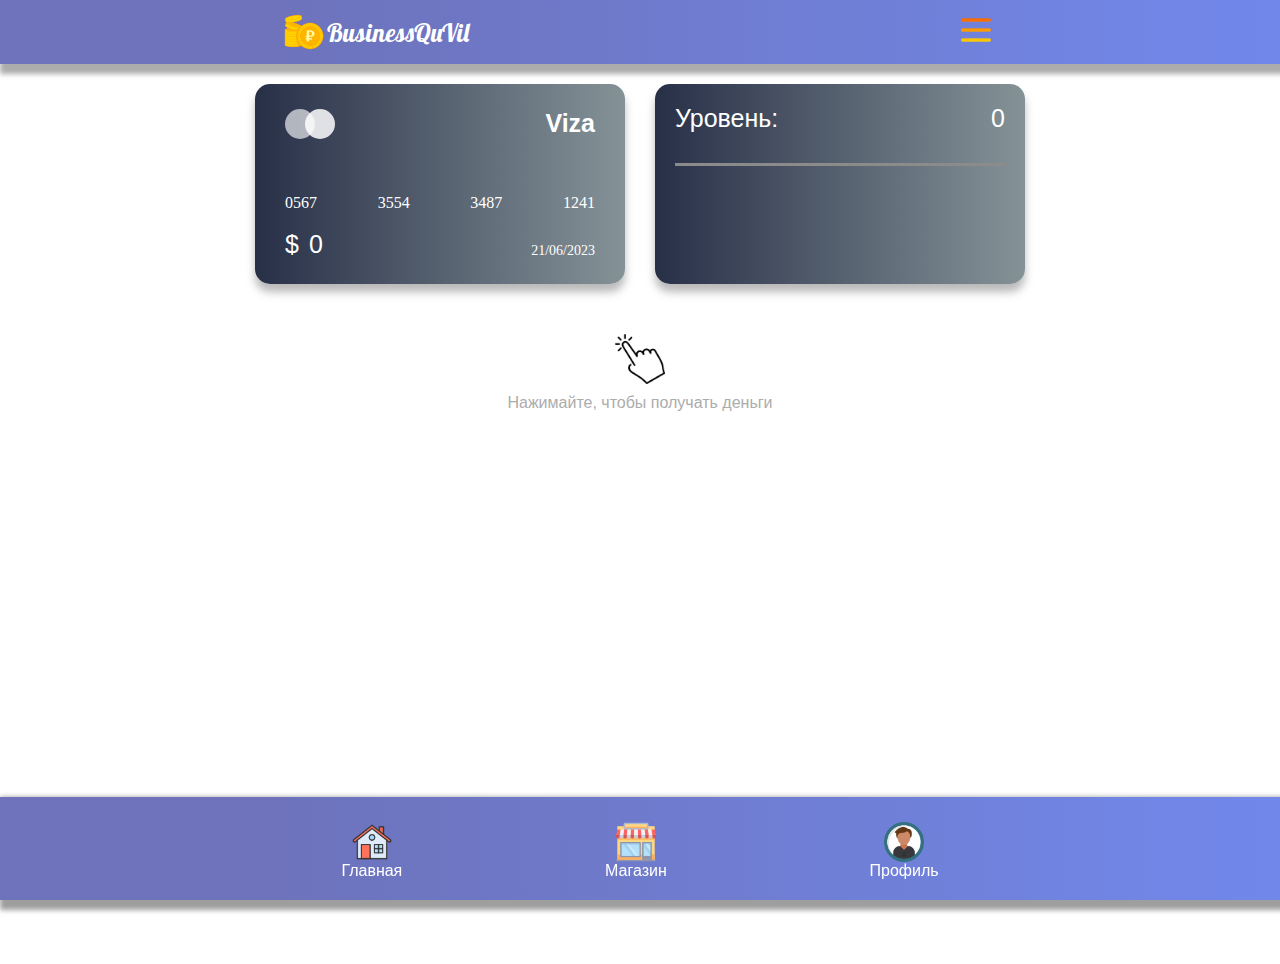
==== index.html @ 76e0e7a7 "update 0.6" ====
<!DOCTYPE html>
<html lang="en">
<head>
    <meta charset="UTF-8">
    <meta name="viewport" content="width=device-width, initial-scale=1.0">
    <title>Clicker</title>
    <link href="https://fonts.googleapis.com/css2?family=Lobster&display=swap" rel="stylesheet">
    <link rel="stylesheet" href="css/style.min.css">

</head>
<body>
<header class="header">
    <div class="container">
        <div class="header__wrapper">
            <div class="logo">
                <img src="img/header/logo.png" alt="">
                <div class="logo__title">
                    BusinessQuVil
                </div>
            </div>

            <div class="hamburger">
                <img src="img/hamburger.png" alt="hamburger">
            </div>
        </div>
    </div>
</header>

    <section class="promo">
        <div class="container">

            <div class="promo_wrapper">
                   <div class="card">
              
                    <div class="circle"></div>
                    <div class="circle_blur"></div>

                    <div class="title">Viza</div>

                    <div class="number">
                        <span>0567</span>
                        <span>3554</span>
                        <span>3487</span>
                        <span>1241</span>
                    </div>

                    <div class="money">$<span id="#click-score">0</span></div>

                    <div class="date">21/06/2023</div>
                </div>
                <div class="level">
                    <div class="level__title">
                        Уровень: <span id="#level">0</span>
                    </div>
                    <progress id="#progress_bar" max="100" value="0"></progress>
                </div>
            </div>
            
            <div class="promo__wrapper">
                <img src="img/click.png" alt="click" class="promo__wrapper-img">
                <div class="promo__wrapper-descr">Нажимайте, чтобы получать деньги</div>
            </div>
        </div>
    </section>

    <footer class="footer">
        <div class="container">
            <div class="footer__wrapper">
                <div class="footer__wrapper-item">  
                    <a href="#" class="footer__link">
                        <img src="img/footer/house.png" alt="house">
                        Главная
                    </a>
                </div>
                <div class="footer__wrapper-item">
                    <a href="#" class="footer__link">
                        <img src="img/footer/shop.png" alt="shop">Магазин
                    </a>
                </div>
                <div class="footer__wrapper-item">
                    
                    <a href="index-profile.html" class="footer__link">
                        <img src="img/footer/user.png" alt="user">
                        Профиль
                    </a>
                </div> 
            </div>
        </div>
    </footer>
    

<div class="menu">
    <div class="close">
        <img src="img/Close.png" alt="">
    </div>
    <div class="menu__wrapper">
        <a href="#" class="menu__wrapper-link"><img src="img/menu/settings.png" alt="settings">Настройки</a>
        <a href="#" class="menu__wrapper-link"><img src="img/menu/level.png" alt="level">Уровень</a>
    </div>
    <div class="menu__overlay"></div>
</div>
    




    <script src="js/script.js"></script>
</body>
</html>
---- css/style.min.css ----
.header{height:auto;padding:10px 0;background:linear-gradient(89.6deg, rgba(84, 90, 175, 0.85) 21.52%, rgba(88, 115, 231, 0.85) 100%);box-shadow:5px 5px 5px 5px #acacac}.header__wrapper{display:flex;justify-content:space-around;align-items:center}.promo{height:100vh;position:relative}.promo__wrapper{width:100%;display:flex;justify-content:center;flex-direction:column;align-items:center;margin-top:50px}.promo__wrapper-img{width:50px}.promo__wrapper-descr{color:#acacac;margin-top:10px}.promo_wrapper{display:flex;justify-content:space-around;padding:0 200px}.promo_wrapper .level{width:330px;height:160px;padding:20px;background:url("../img/Titanium.jpg") center center/cover no-repeat;border-radius:15px;margin-top:20px;box-shadow:0 8px 8px rgba(128,128,128,.548)}.promo_wrapper .level progress{width:330px;height:3px;border-radius:10px;margin-top:20px;display:block;margin:0 auto;margin-top:30px}.promo_wrapper .level progress::-webkit-progress-value{background:linear-gradient(89.6deg, rgba(140, 142, 177, 0.85) 21.52%, rgba(255, 255, 255, 0.644) 100%)}.promo_wrapper .level progress::-webkit-progress-bar{background:#8b8b8b}.promo_wrapper .level__title{width:100%;display:flex;justify-content:space-between;color:#fff;font-size:25px}.menu{position:fixed;left:-100%;top:0;width:300px;height:100vh;background:linear-gradient(89.6deg, rgb(84, 90, 175) 21.52%, rgb(88, 114, 231) 100%);transition:.3s all;z-index:10}.menu.active{left:0}.menu .close{width:20px;position:absolute;top:15px;right:15px;cursor:pointer}.menu .close img{width:100%}.menu__wrapper{display:flex;flex-direction:column;padding:90px 0;justify-content:center;align-items:center}.menu__wrapper-link{display:flex;align-items:center;margin-top:20px;width:300px;justify-content:center;color:#000}.menu__wrapper-link:hover{background-color:red;text-align:center}.menu__wrapper-link img{width:25px;margin-right:15px}.menu__overlay{position:fixed;top:0;left:0;width:100%;height:100%;background:#fff;visibility:hidden;opacity:.3}.menu__overlay.active{z-index:-5;visibility:visible}.profile{padding-top:50px}.profile__title{font-size:25px;text-align:center;display:flex;flex-direction:column;align-items:center}.profile__title img{width:35px}.profile__claim{max-width:500px;display:block;margin:0 auto;padding:10px 10px;margin-top:30px;border-radius:5px;background:url("../img/profile_img/Predawn.jpg") center center/cover no-repeat;box-shadow:0 5px 5px #cacaca}.profile__claim li{display:flex;width:100%;justify-content:space-between;font-size:20px;margin-top:5px;color:#fff;font-weight:700}.footer{position:fixed;bottom:0;left:0;width:100%;background:linear-gradient(89.6deg, rgba(84, 90, 175, 0.85) 21.52%, rgba(88, 115, 231, 0.85) 100%);height:auto;box-shadow:5px 5px 5px 5px #9e9e9e;padding:20px 0px 20px 0px}.footer__wrapper{display:flex;justify-content:space-around;padding:0 200px}.footer__wrapper-item{cursor:pointer}.footer__wrapper-item:hover{transform:scale(150%);transition:.6s all}.footer__wrapper-item a{text-align:center;color:#fff;font-size:16px;margin-top:5px;display:flex;flex-direction:column;align-items:center}.footer__wrapper-item img{width:40px}::-webkit-scrollbar{width:0}*{padding:0;margin:0;font-family:"Roboto",sans-serif}a{text-decoration:none}a:hover{text-decoration:underline}.logo{display:flex;align-items:center;width:185px;justify-content:space-between}.logo .logo__title{font-size:25px;color:#fff;font-family:"Lobster",cursive}.logo img{width:40px}.container{max-width:1200px;display:block;margin:0 auto}.hamburger{width:40px;cursor:pointer}.hamburger img{width:100%}.card{position:relative;margin-top:20px;display:flex;width:370px;height:200px;border-radius:15px;background:url("../img/Titanium.jpg") center center/cover no-repeat;justify-content:space-around;box-shadow:0 8px 8px rgba(128,128,128,.548)}.card .circle{width:30px;height:30px;border-radius:100%;background:rgba(255,255,255,.8431372549);position:absolute;top:25px;left:50px}.card .circle_blur{width:30px;height:30px;border-radius:100%;background:rgba(255,255,255,.631372549);position:absolute;top:25px;left:30px}.card .number{width:310px;display:flex;justify-content:space-between;position:absolute;top:110px}.card .number span{font-size:16px;font-family:"Credit Card";color:#fff}.card .money{position:absolute;bottom:25px;left:30px;color:#fff;font-size:25px}.card .money span{margin-left:10px}.card .date{color:#fff;font-size:14px;position:absolute;right:30px;bottom:25px;font-family:"Credit Card"}.card .title{font-size:25px;font-weight:700;position:absolute;right:30px;top:25px;color:#fff}/*# sourceMappingURL=style.min.css.map */
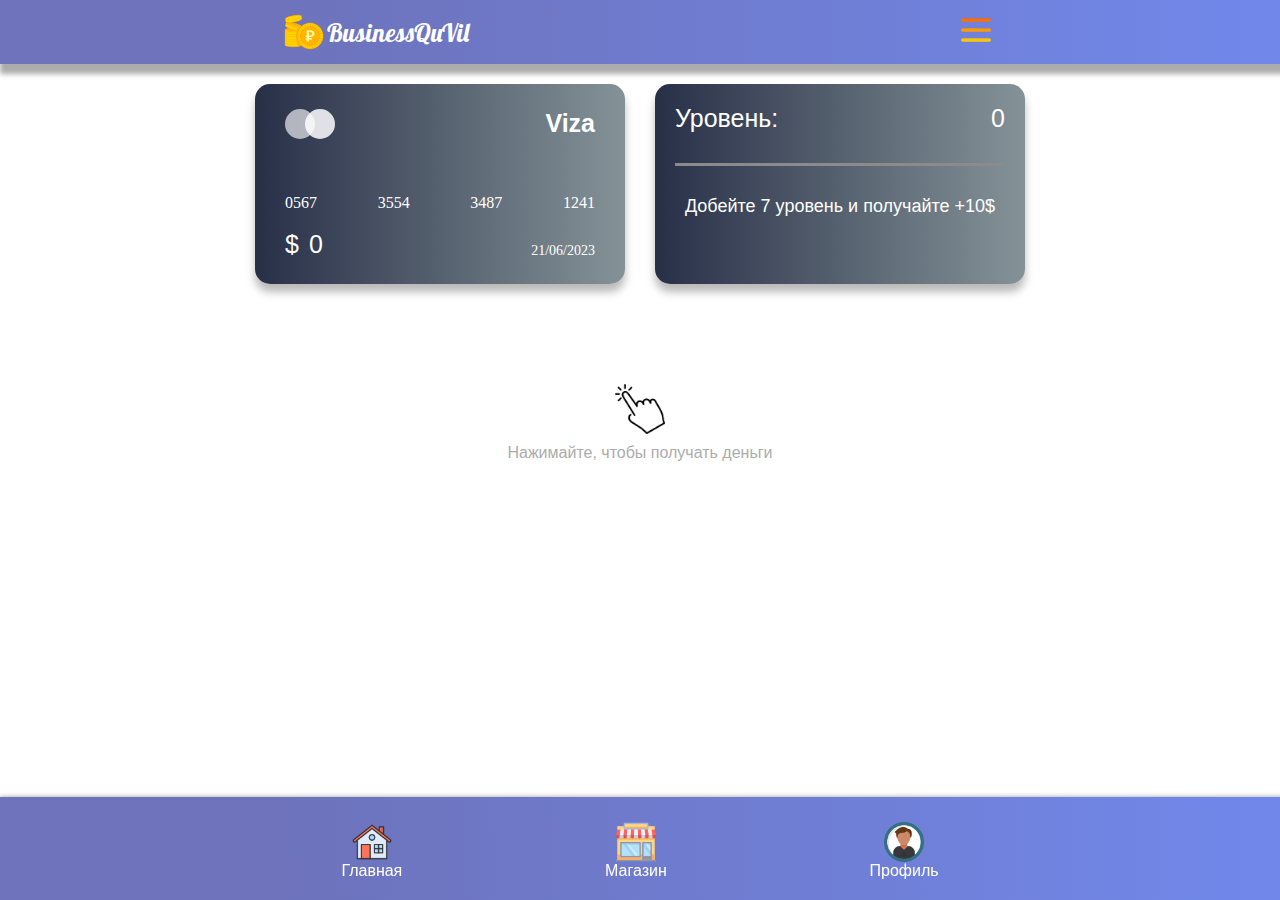
==== commit 379bae64: "update 0.7" ====
--- a/index.html
+++ b/index.html
@@ -1,30 +1,30 @@
 <!DOCTYPE html>
 <html lang="en">
-<head>
-    <meta charset="UTF-8">
-    <meta name="viewport" content="width=device-width, initial-scale=1.0">
-    <title>Clicker</title>
-    <link href="https://fonts.googleapis.com/css2?family=Lobster&display=swap" rel="stylesheet">
-    <link rel="stylesheet" href="css/style.min.css">
+    <head>
+        <meta charset="UTF-8">
+        <meta name="viewport" content="width=device-width, initial-scale=1.0">
+        <title>Clicker</title>
+        <link href="https://fonts.googleapis.com/css2?family=Lobster&display=swap" rel="stylesheet">
+        <link rel="stylesheet" href="css/style.min.css">
+    </head>
+<body>
 
-</head>
-<body>
-<header class="header">
-    <div class="container">
-        <div class="header__wrapper">
-            <div class="logo">
-                <img src="img/header/logo.png" alt="">
-                <div class="logo__title">
-                    BusinessQuVil
+    <header class="header">
+        <div class="container">
+            <div class="header__wrapper">
+                <div class="logo">
+                    <img src="img/header/logo.png" alt="">
+                    <div class="logo__title">
+                        BusinessQuVil
+                    </div>
+                </div>
+
+                <div class="hamburger">
+                    <img src="img/hamburger.png" alt="hamburger">
                 </div>
             </div>
-
-            <div class="hamburger">
-                <img src="img/hamburger.png" alt="hamburger">
-            </div>
         </div>
-    </div>
-</header>
+    </header>
 
     <section class="promo">
         <div class="container">
@@ -53,6 +53,10 @@
                         Уровень: <span id="#level">0</span>
                     </div>
                     <progress id="#progress_bar" max="100" value="0"></progress>
+
+                    <div class="level_farm">
+                        <span>Добейте 7 уровень и получайте +10$</span>
+                    </div>
                 </div>
             </div>
             
@@ -73,7 +77,7 @@
                     </a>
                 </div>
                 <div class="footer__wrapper-item">
-                    <a href="#" class="footer__link">
+                    <a href="index-catalog.html" class="footer__link">
                         <img src="img/footer/shop.png" alt="shop">Магазин
                     </a>
                 </div>
@@ -87,23 +91,22 @@
             </div>
         </div>
     </footer>
-    
 
-<div class="menu">
-    <div class="close">
-        <img src="img/Close.png" alt="">
+    <div class="menu">
+        <div class="close">
+            <img src="img/Close.png" alt="">
+        </div>
+        <div class="menu__wrapper">
+            <a href="#" class="menu__wrapper-link"><img src="img/menu/settings.png" alt="settings">Настройки</a>
+            <a href="#" class="menu__wrapper-link"><img src="img/menu/level.png" alt="level">Уровень</a>
+        </div>
+        <div class="menu__overlay"></div>
     </div>
-    <div class="menu__wrapper">
-        <a href="#" class="menu__wrapper-link"><img src="img/menu/settings.png" alt="settings">Настройки</a>
-        <a href="#" class="menu__wrapper-link"><img src="img/menu/level.png" alt="level">Уровень</a>
-    </div>
-    <div class="menu__overlay"></div>
-</div>
     
 
 
 
 
-    <script src="js/script.js"></script>
-</body>
+        <script src="js/script.js"></script>
+    </body>
 </html>--- a/css/style.min.css
+++ b/css/style.min.css
@@ -1 +1 @@
-.header{height:auto;padding:10px 0;background:linear-gradient(89.6deg, rgba(84, 90, 175, 0.85) 21.52%, rgba(88, 115, 231, 0.85) 100%);box-shadow:5px 5px 5px 5px #acacac}.header__wrapper{display:flex;justify-content:space-around;align-items:center}.promo{height:100vh;position:relative}.promo__wrapper{width:100%;display:flex;justify-content:center;flex-direction:column;align-items:center;margin-top:50px}.promo__wrapper-img{width:50px}.promo__wrapper-descr{color:#acacac;margin-top:10px}.promo_wrapper{display:flex;justify-content:space-around;padding:0 200px}.promo_wrapper .level{width:330px;height:160px;padding:20px;background:url("../img/Titanium.jpg") center center/cover no-repeat;border-radius:15px;margin-top:20px;box-shadow:0 8px 8px rgba(128,128,128,.548)}.promo_wrapper .level progress{width:330px;height:3px;border-radius:10px;margin-top:20px;display:block;margin:0 auto;margin-top:30px}.promo_wrapper .level progress::-webkit-progress-value{background:linear-gradient(89.6deg, rgba(140, 142, 177, 0.85) 21.52%, rgba(255, 255, 255, 0.644) 100%)}.promo_wrapper .level progress::-webkit-progress-bar{background:#8b8b8b}.promo_wrapper .level__title{width:100%;display:flex;justify-content:space-between;color:#fff;font-size:25px}.menu{position:fixed;left:-100%;top:0;width:300px;height:100vh;background:linear-gradient(89.6deg, rgb(84, 90, 175) 21.52%, rgb(88, 114, 231) 100%);transition:.3s all;z-index:10}.menu.active{left:0}.menu .close{width:20px;position:absolute;top:15px;right:15px;cursor:pointer}.menu .close img{width:100%}.menu__wrapper{display:flex;flex-direction:column;padding:90px 0;justify-content:center;align-items:center}.menu__wrapper-link{display:flex;align-items:center;margin-top:20px;width:300px;justify-content:center;color:#000}.menu__wrapper-link:hover{background-color:red;text-align:center}.menu__wrapper-link img{width:25px;margin-right:15px}.menu__overlay{position:fixed;top:0;left:0;width:100%;height:100%;background:#fff;visibility:hidden;opacity:.3}.menu__overlay.active{z-index:-5;visibility:visible}.profile{padding-top:50px}.profile__title{font-size:25px;text-align:center;display:flex;flex-direction:column;align-items:center}.profile__title img{width:35px}.profile__claim{max-width:500px;display:block;margin:0 auto;padding:10px 10px;margin-top:30px;border-radius:5px;background:url("../img/profile_img/Predawn.jpg") center center/cover no-repeat;box-shadow:0 5px 5px #cacaca}.profile__claim li{display:flex;width:100%;justify-content:space-between;font-size:20px;margin-top:5px;color:#fff;font-weight:700}.footer{position:fixed;bottom:0;left:0;width:100%;background:linear-gradient(89.6deg, rgba(84, 90, 175, 0.85) 21.52%, rgba(88, 115, 231, 0.85) 100%);height:auto;box-shadow:5px 5px 5px 5px #9e9e9e;padding:20px 0px 20px 0px}.footer__wrapper{display:flex;justify-content:space-around;padding:0 200px}.footer__wrapper-item{cursor:pointer}.footer__wrapper-item:hover{transform:scale(150%);transition:.6s all}.footer__wrapper-item a{text-align:center;color:#fff;font-size:16px;margin-top:5px;display:flex;flex-direction:column;align-items:center}.footer__wrapper-item img{width:40px}::-webkit-scrollbar{width:0}*{padding:0;margin:0;font-family:"Roboto",sans-serif}a{text-decoration:none}a:hover{text-decoration:underline}.logo{display:flex;align-items:center;width:185px;justify-content:space-between}.logo .logo__title{font-size:25px;color:#fff;font-family:"Lobster",cursive}.logo img{width:40px}.container{max-width:1200px;display:block;margin:0 auto}.hamburger{width:40px;cursor:pointer}.hamburger img{width:100%}.card{position:relative;margin-top:20px;display:flex;width:370px;height:200px;border-radius:15px;background:url("../img/Titanium.jpg") center center/cover no-repeat;justify-content:space-around;box-shadow:0 8px 8px rgba(128,128,128,.548)}.card .circle{width:30px;height:30px;border-radius:100%;background:rgba(255,255,255,.8431372549);position:absolute;top:25px;left:50px}.card .circle_blur{width:30px;height:30px;border-radius:100%;background:rgba(255,255,255,.631372549);position:absolute;top:25px;left:30px}.card .number{width:310px;display:flex;justify-content:space-between;position:absolute;top:110px}.card .number span{font-size:16px;font-family:"Credit Card";color:#fff}.card .money{position:absolute;bottom:25px;left:30px;color:#fff;font-size:25px}.card .money span{margin-left:10px}.card .date{color:#fff;font-size:14px;position:absolute;right:30px;bottom:25px;font-family:"Credit Card"}.card .title{font-size:25px;font-weight:700;position:absolute;right:30px;top:25px;color:#fff}/*# sourceMappingURL=style.min.css.map */+.header{height:auto;padding:10px 0;background:linear-gradient(89.6deg, rgba(84, 90, 175, 0.85) 21.52%, rgba(88, 115, 231, 0.85) 100%);box-shadow:5px 5px 5px 5px #acacac}.header__wrapper{display:flex;justify-content:space-around;align-items:center}.header__input{width:500px}.header__input input{width:100%}.promo{height:90vh;position:relative}.promo__wrapper{width:100%;display:flex;justify-content:center;flex-direction:column;align-items:center;margin-top:100px}.promo__wrapper-img{width:50px}.promo__wrapper-descr{color:#acacac;margin-top:10px}.promo_wrapper{display:flex;justify-content:space-around;padding:0 200px}.promo_wrapper .level{width:330px;height:160px;padding:20px;background:url("../img/Titanium.jpg") center center/cover no-repeat;border-radius:15px;margin-top:20px;box-shadow:0 8px 8px rgba(128,128,128,.548)}.promo_wrapper .level progress{width:330px;height:3px;border-radius:10px;margin-top:20px;display:block;margin:0 auto;margin-top:30px}.promo_wrapper .level progress::-webkit-progress-value{background:linear-gradient(89.6deg, rgba(140, 142, 177, 0.85) 21.52%, rgba(255, 255, 255, 0.644) 100%)}.promo_wrapper .level progress::-webkit-progress-bar{background:#8b8b8b}.promo_wrapper .level__title{width:100%;display:flex;justify-content:space-between;color:#fff;font-size:25px}.promo_wrapper .level .level_farm{display:flex;justify-content:center;margin-top:30px}.promo_wrapper .level .level_farm span{font-size:18px;color:#fff}.menu{position:fixed;left:-100%;top:0;width:300px;height:100vh;background:linear-gradient(89.6deg, rgb(84, 90, 175) 21.52%, rgb(88, 114, 231) 100%);transition:.3s all;z-index:10}.menu.active{left:0}.menu .close{width:20px;position:absolute;top:15px;right:15px;cursor:pointer}.menu .close img{width:100%}.menu__wrapper{display:flex;flex-direction:column;padding:90px 0;justify-content:center;align-items:center}.menu__wrapper-link{display:flex;align-items:center;margin-top:20px;width:300px;justify-content:center;color:#000}.menu__wrapper-link:hover{background-color:red;text-align:center}.menu__wrapper-link img{width:25px;margin-right:15px}.menu__overlay{position:fixed;top:0;left:0;width:100%;height:100%;background:#fff;visibility:hidden;opacity:.3}.menu__overlay.active{z-index:-5;visibility:visible}.catalog .tabcontainer .tabheader__items{display:flex;justify-content:space-around;flex-wrap:wrap;margin-top:50px}.catalog .tabcontainer .tabheader__item{width:150px;height:100px;background:url("../img/catalog/Reef.jpg") center center/cover no-repeat;border-radius:10px;display:flex;align-items:center;flex-direction:column;padding:10px}.catalog .tabcontainer .tabheader__item img{width:50px;margin-top:10px}.catalog .tabcontainer .tabheader__item .title{font-size:14px;color:#fff;font-weight:700;margin-top:5px;text-align:center}.profile{padding-top:50px}.profile__title{font-size:25px;text-align:center;display:flex;flex-direction:column;align-items:center}.profile__title img{width:35px}.profile__claim{max-width:500px;display:block;margin:0 auto;padding:10px 10px;margin-top:30px;border-radius:5px;background:url("../img/profile_img/Predawn.jpg") center center/cover no-repeat;box-shadow:0 5px 5px #cacaca}.profile__claim li{display:flex;width:100%;justify-content:space-between;font-size:20px;margin-top:5px;color:#fff;font-weight:700}.footer{position:fixed;bottom:0;left:0;width:100%;background:linear-gradient(89.6deg, rgba(84, 90, 175, 0.85) 21.52%, rgba(88, 115, 231, 0.85) 100%);height:auto;box-shadow:5px 5px 5px 5px #9e9e9e;padding:20px 0px 20px 0px}.footer__wrapper{display:flex;justify-content:space-around;padding:0 200px}.footer__wrapper-item{cursor:pointer}.footer__wrapper-item:hover{transform:scale(150%);transition:.6s all}.footer__wrapper-item a{text-align:center;color:#fff;font-size:16px;margin-top:5px;display:flex;flex-direction:column;align-items:center}.footer__wrapper-item img{width:40px}.hide{display:none}.show{display:block}::-webkit-scrollbar{width:0}*{padding:0;margin:0;font-family:"Roboto",sans-serif}a{text-decoration:none}a:hover{text-decoration:underline}.logo{display:flex;align-items:center;width:185px;justify-content:space-between}.logo .logo__title{font-size:25px;color:#fff;font-family:"Lobster",cursive}.logo img{width:40px}.container{max-width:1200px;display:block;margin:0 auto}.hamburger{width:40px;cursor:pointer}.hamburger img{width:100%}.card{position:relative;margin-top:20px;display:flex;width:370px;height:200px;border-radius:15px;background:url("../img/Titanium.jpg") center center/cover no-repeat;justify-content:space-around;box-shadow:0 8px 8px rgba(128,128,128,.548)}.card .circle{width:30px;height:30px;border-radius:100%;background:rgba(255,255,255,.8431372549);position:absolute;top:25px;left:50px}.card .circle_blur{width:30px;height:30px;border-radius:100%;background:rgba(255,255,255,.631372549);position:absolute;top:25px;left:30px}.card .number{width:310px;display:flex;justify-content:space-between;position:absolute;top:110px}.card .number span{font-size:16px;font-family:"Credit Card";color:#fff}.card .money{position:absolute;bottom:25px;left:30px;color:#fff;font-size:25px}.card .money span{margin-left:10px}.card .date{color:#fff;font-size:14px;position:absolute;right:30px;bottom:25px;font-family:"Credit Card"}.card .title{font-size:25px;font-weight:700;position:absolute;right:30px;top:25px;color:#fff}/*# sourceMappingURL=style.min.css.map */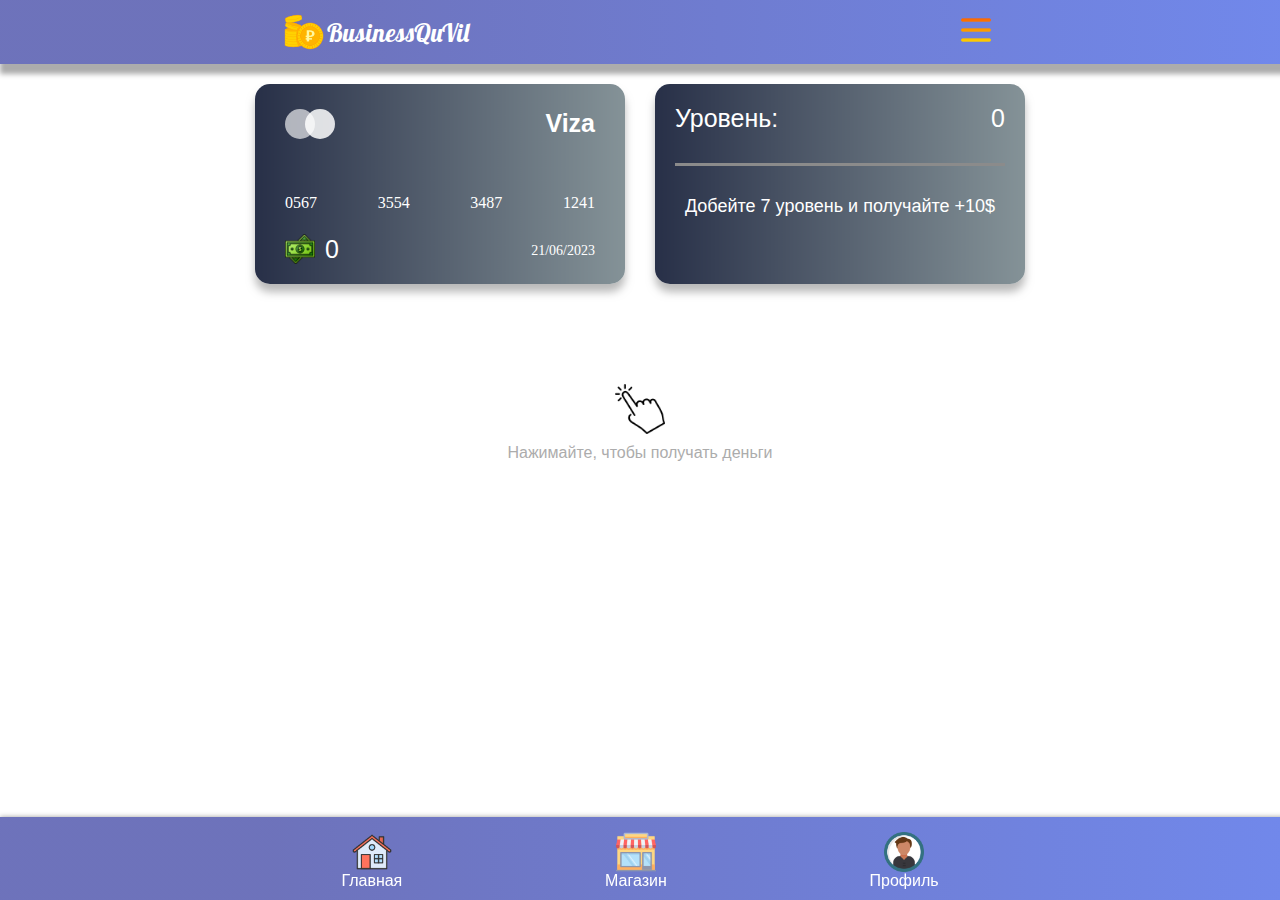
==== commit 07548b5b: "update 0.8" ====
--- a/index.html
+++ b/index.html
@@ -44,7 +44,7 @@
                         <span>1241</span>
                     </div>
 
-                    <div class="money">$<span id="#click-score">0</span></div>
+                    <div class="money"><img src="img/dollar.png" alt=""><span id="#click-score">0</span></div>
 
                     <div class="date">21/06/2023</div>
                 </div>
@@ -97,7 +97,7 @@
             <img src="img/Close.png" alt="">
         </div>
         <div class="menu__wrapper">
-            <a href="#" class="menu__wrapper-link"><img src="img/menu/settings.png" alt="settings">Настройки</a>
+            <a href="index-settings.html" class="menu__wrapper-link"><img src="img/menu/settings.png" alt="settings">Настройки</a>
             <a href="#" class="menu__wrapper-link"><img src="img/menu/level.png" alt="level">Уровень</a>
         </div>
         <div class="menu__overlay"></div>
--- a/css/style.min.css
+++ b/css/style.min.css
@@ -1 +1 @@
-.header{height:auto;padding:10px 0;background:linear-gradient(89.6deg, rgba(84, 90, 175, 0.85) 21.52%, rgba(88, 115, 231, 0.85) 100%);box-shadow:5px 5px 5px 5px #acacac}.header__wrapper{display:flex;justify-content:space-around;align-items:center}.header__input{width:500px}.header__input input{width:100%}.promo{height:90vh;position:relative}.promo__wrapper{width:100%;display:flex;justify-content:center;flex-direction:column;align-items:center;margin-top:100px}.promo__wrapper-img{width:50px}.promo__wrapper-descr{color:#acacac;margin-top:10px}.promo_wrapper{display:flex;justify-content:space-around;padding:0 200px}.promo_wrapper .level{width:330px;height:160px;padding:20px;background:url("../img/Titanium.jpg") center center/cover no-repeat;border-radius:15px;margin-top:20px;box-shadow:0 8px 8px rgba(128,128,128,.548)}.promo_wrapper .level progress{width:330px;height:3px;border-radius:10px;margin-top:20px;display:block;margin:0 auto;margin-top:30px}.promo_wrapper .level progress::-webkit-progress-value{background:linear-gradient(89.6deg, rgba(140, 142, 177, 0.85) 21.52%, rgba(255, 255, 255, 0.644) 100%)}.promo_wrapper .level progress::-webkit-progress-bar{background:#8b8b8b}.promo_wrapper .level__title{width:100%;display:flex;justify-content:space-between;color:#fff;font-size:25px}.promo_wrapper .level .level_farm{display:flex;justify-content:center;margin-top:30px}.promo_wrapper .level .level_farm span{font-size:18px;color:#fff}.menu{position:fixed;left:-100%;top:0;width:300px;height:100vh;background:linear-gradient(89.6deg, rgb(84, 90, 175) 21.52%, rgb(88, 114, 231) 100%);transition:.3s all;z-index:10}.menu.active{left:0}.menu .close{width:20px;position:absolute;top:15px;right:15px;cursor:pointer}.menu .close img{width:100%}.menu__wrapper{display:flex;flex-direction:column;padding:90px 0;justify-content:center;align-items:center}.menu__wrapper-link{display:flex;align-items:center;margin-top:20px;width:300px;justify-content:center;color:#000}.menu__wrapper-link:hover{background-color:red;text-align:center}.menu__wrapper-link img{width:25px;margin-right:15px}.menu__overlay{position:fixed;top:0;left:0;width:100%;height:100%;background:#fff;visibility:hidden;opacity:.3}.menu__overlay.active{z-index:-5;visibility:visible}.catalog .tabcontainer .tabheader__items{display:flex;justify-content:space-around;flex-wrap:wrap;margin-top:50px}.catalog .tabcontainer .tabheader__item{width:150px;height:100px;background:url("../img/catalog/Reef.jpg") center center/cover no-repeat;border-radius:10px;display:flex;align-items:center;flex-direction:column;padding:10px}.catalog .tabcontainer .tabheader__item img{width:50px;margin-top:10px}.catalog .tabcontainer .tabheader__item .title{font-size:14px;color:#fff;font-weight:700;margin-top:5px;text-align:center}.profile{padding-top:50px}.profile__title{font-size:25px;text-align:center;display:flex;flex-direction:column;align-items:center}.profile__title img{width:35px}.profile__claim{max-width:500px;display:block;margin:0 auto;padding:10px 10px;margin-top:30px;border-radius:5px;background:url("../img/profile_img/Predawn.jpg") center center/cover no-repeat;box-shadow:0 5px 5px #cacaca}.profile__claim li{display:flex;width:100%;justify-content:space-between;font-size:20px;margin-top:5px;color:#fff;font-weight:700}.footer{position:fixed;bottom:0;left:0;width:100%;background:linear-gradient(89.6deg, rgba(84, 90, 175, 0.85) 21.52%, rgba(88, 115, 231, 0.85) 100%);height:auto;box-shadow:5px 5px 5px 5px #9e9e9e;padding:20px 0px 20px 0px}.footer__wrapper{display:flex;justify-content:space-around;padding:0 200px}.footer__wrapper-item{cursor:pointer}.footer__wrapper-item:hover{transform:scale(150%);transition:.6s all}.footer__wrapper-item a{text-align:center;color:#fff;font-size:16px;margin-top:5px;display:flex;flex-direction:column;align-items:center}.footer__wrapper-item img{width:40px}.hide{display:none}.show{display:block}::-webkit-scrollbar{width:0}*{padding:0;margin:0;font-family:"Roboto",sans-serif}a{text-decoration:none}a:hover{text-decoration:underline}.logo{display:flex;align-items:center;width:185px;justify-content:space-between}.logo .logo__title{font-size:25px;color:#fff;font-family:"Lobster",cursive}.logo img{width:40px}.container{max-width:1200px;display:block;margin:0 auto}.hamburger{width:40px;cursor:pointer}.hamburger img{width:100%}.card{position:relative;margin-top:20px;display:flex;width:370px;height:200px;border-radius:15px;background:url("../img/Titanium.jpg") center center/cover no-repeat;justify-content:space-around;box-shadow:0 8px 8px rgba(128,128,128,.548)}.card .circle{width:30px;height:30px;border-radius:100%;background:rgba(255,255,255,.8431372549);position:absolute;top:25px;left:50px}.card .circle_blur{width:30px;height:30px;border-radius:100%;background:rgba(255,255,255,.631372549);position:absolute;top:25px;left:30px}.card .number{width:310px;display:flex;justify-content:space-between;position:absolute;top:110px}.card .number span{font-size:16px;font-family:"Credit Card";color:#fff}.card .money{position:absolute;bottom:25px;left:30px;color:#fff;font-size:25px}.card .money span{margin-left:10px}.card .date{color:#fff;font-size:14px;position:absolute;right:30px;bottom:25px;font-family:"Credit Card"}.card .title{font-size:25px;font-weight:700;position:absolute;right:30px;top:25px;color:#fff}/*# sourceMappingURL=style.min.css.map */+.header{height:auto;padding:10px 0;background:linear-gradient(89.6deg, rgba(84, 90, 175, 0.85) 21.52%, rgba(88, 115, 231, 0.85) 100%);box-shadow:5px 5px 5px 5px #acacac}.header__wrapper{display:flex;justify-content:space-around;align-items:center}.header__input{width:500px}.header__input input{width:100%}.promo{height:90vh;position:relative}.promo__wrapper{width:100%;display:flex;justify-content:center;flex-direction:column;align-items:center;margin-top:100px}.promo__wrapper-img{width:50px}.promo__wrapper-descr{color:#acacac;margin-top:10px}.promo_wrapper{display:flex;justify-content:space-around;padding:0 200px}.promo_wrapper .level{width:330px;height:160px;padding:20px;background:url("../img/Titanium.jpg") center center/cover no-repeat;border-radius:15px;margin-top:20px;box-shadow:0 8px 8px rgba(128,128,128,.548)}.promo_wrapper .level progress{width:330px;height:3px;border-radius:10px;margin-top:20px;display:block;margin:0 auto;margin-top:30px}.promo_wrapper .level progress::-webkit-progress-value{background:linear-gradient(89.6deg, rgba(140, 142, 177, 0.85) 21.52%, rgba(255, 255, 255, 0.644) 100%)}.promo_wrapper .level progress::-webkit-progress-bar{background:#8b8b8b}.promo_wrapper .level__title{width:100%;display:flex;justify-content:space-between;color:#fff;font-size:25px}.promo_wrapper .level .level_farm{display:flex;justify-content:center;margin-top:30px}.promo_wrapper .level .level_farm span{font-size:18px;color:#fff}.menu{position:fixed;left:-100%;top:0;width:300px;height:100vh;background:linear-gradient(89.6deg, rgb(84, 90, 175) 21.52%, rgb(88, 114, 231) 100%);transition:.3s all;z-index:10}.menu.active{left:0}.menu .close{width:20px;position:absolute;top:15px;right:15px;cursor:pointer}.menu .close img{width:100%}.menu__wrapper{display:flex;flex-direction:column;padding:90px 0;justify-content:center;align-items:center}.menu__wrapper-link{display:flex;align-items:center;margin-top:20px;width:300px;justify-content:center;color:#000}.menu__wrapper-link:hover{background-color:red;text-align:center}.menu__wrapper-link img{width:25px;margin-right:15px}.menu__overlay{position:fixed;top:0;left:0;width:100%;height:100%;background:#fff;visibility:hidden;opacity:.3}.menu__overlay.active{z-index:-5;visibility:visible}.catalog .tabcontainer .tabheader__items{display:flex;justify-content:space-around;flex-wrap:wrap;margin-top:50px}.catalog .tabcontainer .tabheader__item{width:150px;height:100px;background:url("../img/catalog/Reef.jpg") center center/cover no-repeat;border-radius:10px;display:flex;align-items:center;flex-direction:column;padding:10px}.catalog .tabcontainer .tabheader__item img{width:50px;margin-top:10px}.catalog .tabcontainer .tabheader__item .title{font-size:14px;color:#fff;font-weight:700;margin-top:5px;text-align:center}.settings{padding-top:50px;height:auto}.settings__title{font-size:25px;font-weight:700}.profile{padding-top:50px}.profile__title{font-size:25px;text-align:center;display:flex;flex-direction:column;align-items:center}.profile__title img{width:35px}.profile__claim{max-width:500px;display:block;margin:0 auto;padding:10px 10px;margin-top:30px;border-radius:5px;background:url("../img/profile_img/Predawn.jpg") center center/cover no-repeat;box-shadow:0 5px 5px #cacaca}.profile__claim li{display:flex;width:100%;justify-content:space-between;font-size:20px;margin-top:5px;color:#fff;font-weight:700}.footer{position:fixed;bottom:0;left:0;width:100%;background:linear-gradient(89.6deg, rgba(84, 90, 175, 0.85) 21.52%, rgba(88, 115, 231, 0.85) 100%);height:auto;box-shadow:5px 5px 5px 5px #9e9e9e;padding:10px 0px 10px 0px}.footer__wrapper{display:flex;justify-content:space-around;padding:0 200px}.footer__wrapper-item{cursor:pointer}.footer__wrapper-item:hover{transform:scale(110%);transition:.6s all}.footer__wrapper-item a{text-align:center;color:#fff;font-size:16px;margin-top:5px;display:flex;flex-direction:column;align-items:center}.footer__wrapper-item img{width:40px}.hide{display:none}.show{display:block}::-webkit-scrollbar{width:0}*{padding:0;margin:0;font-family:"Roboto",sans-serif}a{text-decoration:none}a:hover{text-decoration:underline}.logo{display:flex;align-items:center;width:185px;justify-content:space-between}.logo .logo__title{font-size:25px;color:#fff;font-family:"Lobster",cursive}.logo img{width:40px}.container{max-width:1200px;display:block;margin:0 auto}.hamburger{width:40px;cursor:pointer}.hamburger img{width:100%}.line{width:100%;height:10px;border-radius:10px;margin-top:30px;display:flex;justify-content:center;background:linear-gradient(to right, #36d1dc, #5b86e5)}.card{position:relative;margin-top:20px;display:flex;width:370px;height:200px;border-radius:15px;background:url("../img/Titanium.jpg") center center/cover no-repeat;justify-content:space-around;box-shadow:0 8px 8px rgba(128,128,128,.548)}.card .circle{width:30px;height:30px;border-radius:100%;background:rgba(255,255,255,.8431372549);position:absolute;top:25px;left:50px}.card .circle_blur{width:30px;height:30px;border-radius:100%;background:rgba(255,255,255,.631372549);position:absolute;top:25px;left:30px}.card .number{width:310px;display:flex;justify-content:space-between;position:absolute;top:110px}.card .number span{font-size:16px;font-family:"Credit Card";color:#fff}.card .money{position:absolute;bottom:20px;left:30px;color:#fff;font-size:25px;display:flex;align-items:center}.card .money span{margin-left:10px}.card .money img{width:30px}.card .date{color:#fff;font-size:14px;position:absolute;right:30px;bottom:25px;font-family:"Credit Card"}.card .title{font-size:25px;font-weight:700;position:absolute;right:30px;top:25px;color:#fff}/*# sourceMappingURL=style.min.css.map */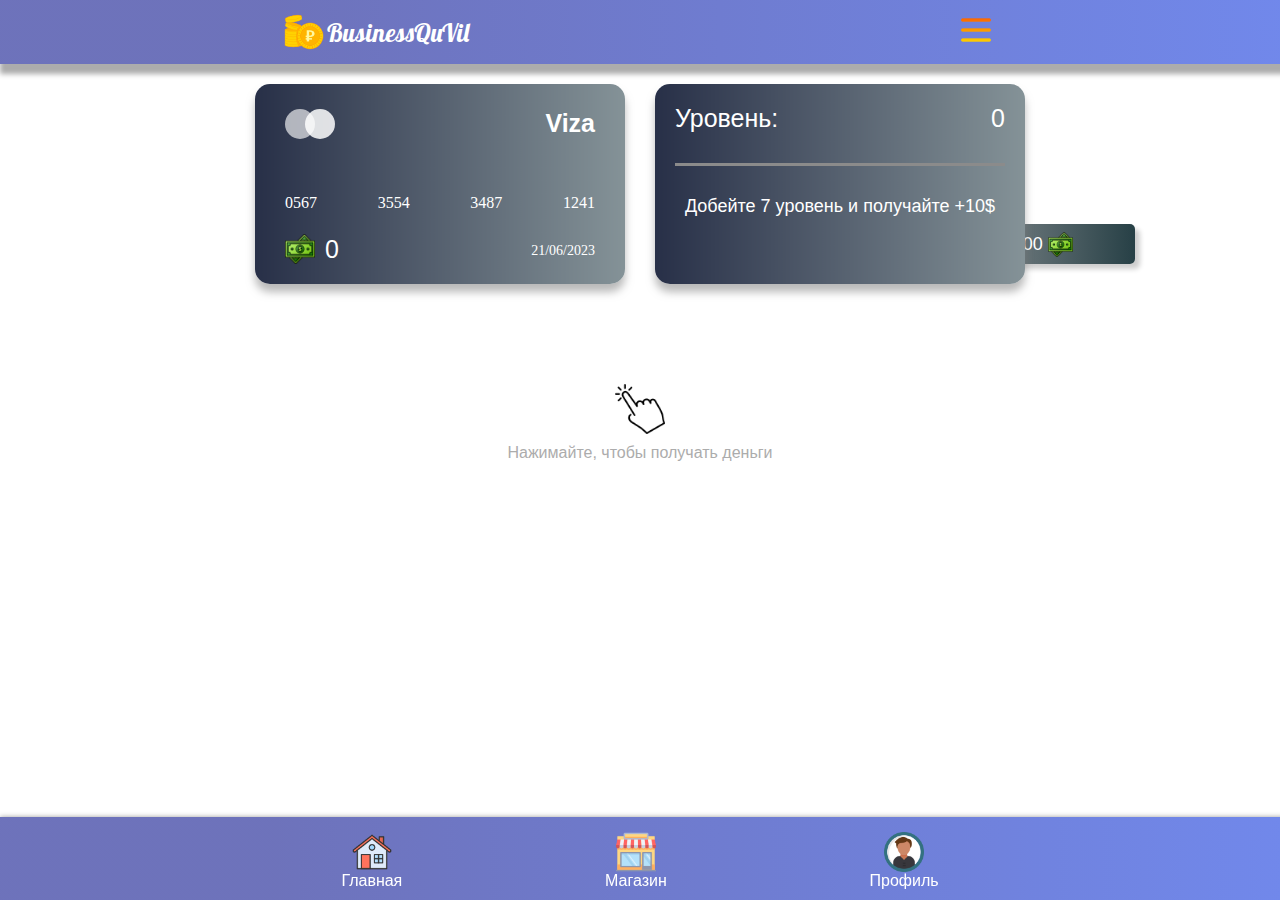
==== commit 3320b966: "update 0.9" ====
--- a/index.html
+++ b/index.html
@@ -48,6 +48,8 @@
 
                     <div class="date">21/06/2023</div>
                 </div>
+
+                
                 <div class="level">
                     <div class="level__title">
                         Уровень: <span id="#level">0</span>
@@ -57,9 +59,11 @@
                     <div class="level_farm">
                         <span>Добейте 7 уровень и получайте +10$</span>
                     </div>
+
+                    <div class="text noneText">Вы повысили уровень!</div>
                 </div>
             </div>
-            
+            <button class="card_btn" id="#toplevel">Получить награду +100 <img src="img/dollar.png" alt=""></button>
             <div class="promo__wrapper">
                 <img src="img/click.png" alt="click" class="promo__wrapper-img">
                 <div class="promo__wrapper-descr">Нажимайте, чтобы получать деньги</div>
--- a/css/style.min.css
+++ b/css/style.min.css
@@ -1 +1 @@
-.header{height:auto;padding:10px 0;background:linear-gradient(89.6deg, rgba(84, 90, 175, 0.85) 21.52%, rgba(88, 115, 231, 0.85) 100%);box-shadow:5px 5px 5px 5px #acacac}.header__wrapper{display:flex;justify-content:space-around;align-items:center}.header__input{width:500px}.header__input input{width:100%}.promo{height:90vh;position:relative}.promo__wrapper{width:100%;display:flex;justify-content:center;flex-direction:column;align-items:center;margin-top:100px}.promo__wrapper-img{width:50px}.promo__wrapper-descr{color:#acacac;margin-top:10px}.promo_wrapper{display:flex;justify-content:space-around;padding:0 200px}.promo_wrapper .level{width:330px;height:160px;padding:20px;background:url("../img/Titanium.jpg") center center/cover no-repeat;border-radius:15px;margin-top:20px;box-shadow:0 8px 8px rgba(128,128,128,.548)}.promo_wrapper .level progress{width:330px;height:3px;border-radius:10px;margin-top:20px;display:block;margin:0 auto;margin-top:30px}.promo_wrapper .level progress::-webkit-progress-value{background:linear-gradient(89.6deg, rgba(140, 142, 177, 0.85) 21.52%, rgba(255, 255, 255, 0.644) 100%)}.promo_wrapper .level progress::-webkit-progress-bar{background:#8b8b8b}.promo_wrapper .level__title{width:100%;display:flex;justify-content:space-between;color:#fff;font-size:25px}.promo_wrapper .level .level_farm{display:flex;justify-content:center;margin-top:30px}.promo_wrapper .level .level_farm span{font-size:18px;color:#fff}.menu{position:fixed;left:-100%;top:0;width:300px;height:100vh;background:linear-gradient(89.6deg, rgb(84, 90, 175) 21.52%, rgb(88, 114, 231) 100%);transition:.3s all;z-index:10}.menu.active{left:0}.menu .close{width:20px;position:absolute;top:15px;right:15px;cursor:pointer}.menu .close img{width:100%}.menu__wrapper{display:flex;flex-direction:column;padding:90px 0;justify-content:center;align-items:center}.menu__wrapper-link{display:flex;align-items:center;margin-top:20px;width:300px;justify-content:center;color:#000}.menu__wrapper-link:hover{background-color:red;text-align:center}.menu__wrapper-link img{width:25px;margin-right:15px}.menu__overlay{position:fixed;top:0;left:0;width:100%;height:100%;background:#fff;visibility:hidden;opacity:.3}.menu__overlay.active{z-index:-5;visibility:visible}.catalog .tabcontainer .tabheader__items{display:flex;justify-content:space-around;flex-wrap:wrap;margin-top:50px}.catalog .tabcontainer .tabheader__item{width:150px;height:100px;background:url("../img/catalog/Reef.jpg") center center/cover no-repeat;border-radius:10px;display:flex;align-items:center;flex-direction:column;padding:10px}.catalog .tabcontainer .tabheader__item img{width:50px;margin-top:10px}.catalog .tabcontainer .tabheader__item .title{font-size:14px;color:#fff;font-weight:700;margin-top:5px;text-align:center}.settings{padding-top:50px;height:auto}.settings__title{font-size:25px;font-weight:700}.profile{padding-top:50px}.profile__title{font-size:25px;text-align:center;display:flex;flex-direction:column;align-items:center}.profile__title img{width:35px}.profile__claim{max-width:500px;display:block;margin:0 auto;padding:10px 10px;margin-top:30px;border-radius:5px;background:url("../img/profile_img/Predawn.jpg") center center/cover no-repeat;box-shadow:0 5px 5px #cacaca}.profile__claim li{display:flex;width:100%;justify-content:space-between;font-size:20px;margin-top:5px;color:#fff;font-weight:700}.footer{position:fixed;bottom:0;left:0;width:100%;background:linear-gradient(89.6deg, rgba(84, 90, 175, 0.85) 21.52%, rgba(88, 115, 231, 0.85) 100%);height:auto;box-shadow:5px 5px 5px 5px #9e9e9e;padding:10px 0px 10px 0px}.footer__wrapper{display:flex;justify-content:space-around;padding:0 200px}.footer__wrapper-item{cursor:pointer}.footer__wrapper-item:hover{transform:scale(110%);transition:.6s all}.footer__wrapper-item a{text-align:center;color:#fff;font-size:16px;margin-top:5px;display:flex;flex-direction:column;align-items:center}.footer__wrapper-item img{width:40px}.hide{display:none}.show{display:block}::-webkit-scrollbar{width:0}*{padding:0;margin:0;font-family:"Roboto",sans-serif}a{text-decoration:none}a:hover{text-decoration:underline}.logo{display:flex;align-items:center;width:185px;justify-content:space-between}.logo .logo__title{font-size:25px;color:#fff;font-family:"Lobster",cursive}.logo img{width:40px}.container{max-width:1200px;display:block;margin:0 auto}.hamburger{width:40px;cursor:pointer}.hamburger img{width:100%}.line{width:100%;height:10px;border-radius:10px;margin-top:30px;display:flex;justify-content:center;background:linear-gradient(to right, #36d1dc, #5b86e5)}.card{position:relative;margin-top:20px;display:flex;width:370px;height:200px;border-radius:15px;background:url("../img/Titanium.jpg") center center/cover no-repeat;justify-content:space-around;box-shadow:0 8px 8px rgba(128,128,128,.548)}.card .circle{width:30px;height:30px;border-radius:100%;background:rgba(255,255,255,.8431372549);position:absolute;top:25px;left:50px}.card .circle_blur{width:30px;height:30px;border-radius:100%;background:rgba(255,255,255,.631372549);position:absolute;top:25px;left:30px}.card .number{width:310px;display:flex;justify-content:space-between;position:absolute;top:110px}.card .number span{font-size:16px;font-family:"Credit Card";color:#fff}.card .money{position:absolute;bottom:20px;left:30px;color:#fff;font-size:25px;display:flex;align-items:center}.card .money span{margin-left:10px}.card .money img{width:30px}.card .date{color:#fff;font-size:14px;position:absolute;right:30px;bottom:25px;font-family:"Credit Card"}.card .title{font-size:25px;font-weight:700;position:absolute;right:30px;top:25px;color:#fff}/*# sourceMappingURL=style.min.css.map */+.header{height:auto;padding:10px 0;background:linear-gradient(89.6deg, rgba(84, 90, 175, 0.85) 21.52%, rgba(88, 115, 231, 0.85) 100%);box-shadow:5px 5px 5px 5px #acacac}.header__wrapper{display:flex;justify-content:space-around;align-items:center}.header__input{width:500px}.header__input input{width:100%}.promo{height:90vh;position:relative}.promo__wrapper{width:100%;display:flex;justify-content:center;flex-direction:column;align-items:center;margin-top:100px}.promo__wrapper-img{width:50px}.promo__wrapper-descr{color:#acacac;margin-top:10px}.promo_wrapper{display:flex;justify-content:space-around;padding:0 200px}.promo_wrapper .level{z-index:2;width:330px;height:160px;padding:20px;background:url("../img/Titanium.jpg") center center/cover no-repeat;border-radius:15px;margin-top:20px;box-shadow:0 8px 8px rgba(128,128,128,.548)}.promo_wrapper .level progress{width:330px;height:3px;border-radius:10px;margin-top:20px;display:block;margin:0 auto;margin-top:30px}.promo_wrapper .level progress::-webkit-progress-value{background:linear-gradient(89.6deg, rgba(140, 142, 177, 0.85) 21.52%, rgba(255, 255, 255, 0.644) 100%)}.promo_wrapper .level progress::-webkit-progress-bar{background:#8b8b8b}.promo_wrapper .level__title{width:100%;display:flex;justify-content:space-between;color:#fff;font-size:25px}.promo_wrapper .level .level_farm{display:flex;justify-content:center;margin-top:30px}.promo_wrapper .level .level_farm span{font-size:18px;color:#fff}.promo_wrapper .level .text{font-size:18px;font-weight:700;text-align:center;margin-top:20px;color:#fff;transition:.6s all}.menu{position:fixed;left:-100%;top:0;width:300px;height:100vh;background:linear-gradient(89.6deg, rgb(84, 90, 175) 21.52%, rgb(88, 114, 231) 100%);transition:.3s all;z-index:10}.menu.active{left:0}.menu .close{width:20px;position:absolute;top:15px;right:15px;cursor:pointer}.menu .close img{width:100%}.menu__wrapper{display:flex;flex-direction:column;padding:90px 0;justify-content:center;align-items:center}.menu__wrapper-link{display:flex;align-items:center;margin-top:20px;width:300px;justify-content:center;color:#000}.menu__wrapper-link:hover{background-color:red;text-align:center}.menu__wrapper-link img{width:25px;margin-right:15px}.menu__overlay{position:fixed;top:0;left:0;width:100%;height:100%;background:#fff;visibility:hidden;opacity:.3}.menu__overlay.active{z-index:-5;visibility:visible}.catalog .tabcontainer .tabheader__items{display:flex;justify-content:space-around;flex-wrap:wrap;margin-top:50px}.catalog .tabcontainer .tabheader__item{width:150px;height:100px;background:url("../img/catalog/Reef.jpg") center center/cover no-repeat;border-radius:10px;display:flex;align-items:center;flex-direction:column;padding:10px}.catalog .tabcontainer .tabheader__item img{width:50px;margin-top:10px}.catalog .tabcontainer .tabheader__item .title{font-size:14px;color:#fff;font-weight:700;margin-top:5px;text-align:center}.settings{padding-top:50px;height:auto}.settings__title{font-size:25px;font-weight:700}.profile{padding-top:50px}.profile__title{font-size:25px;text-align:center;display:flex;flex-direction:column;align-items:center}.profile__title img{width:35px}.profile__claim{max-width:500px;display:block;margin:0 auto;padding:10px 10px;margin-top:30px;border-radius:5px;background:url("../img/profile_img/Predawn.jpg") center center/cover no-repeat;box-shadow:0 5px 5px #cacaca}.profile__claim li{display:flex;width:100%;justify-content:space-between;font-size:20px;margin-top:5px;color:#fff;font-weight:700}.footer{position:fixed;bottom:0;left:0;width:100%;background:linear-gradient(89.6deg, rgba(84, 90, 175, 0.85) 21.52%, rgba(88, 115, 231, 0.85) 100%);height:auto;box-shadow:5px 5px 5px 5px #9e9e9e;padding:10px 0px 10px 0px}.footer__wrapper{display:flex;justify-content:space-around;padding:0 200px}.footer__wrapper-item{cursor:pointer}.footer__wrapper-item:hover{transform:scale(110%);transition:.6s all}.footer__wrapper-item a{text-align:center;color:#fff;font-size:16px;margin-top:5px;display:flex;flex-direction:column;align-items:center}.footer__wrapper-item img{width:40px}.card_btn{width:350px;height:40px;border-radius:5px;display:flex;align-items:center;justify-content:center;background:linear-gradient(to right, #e6dada, #274046);border:none;color:#fff;font-size:18px;box-shadow:5px 5px 5px #cecece;margin-top:10px;position:absolute;top:150px;left:785px;z-index:1;transition:.6s all;cursor:pointer}.card_btn img{width:25px;margin-left:5px}.card_btn.active{top:230px}.noneText{opacity:0}.showText{opacity:1}.hide{display:none}.show{display:block}::-webkit-scrollbar{width:0}*{padding:0;margin:0;font-family:"Roboto",sans-serif}a{text-decoration:none}a:hover{text-decoration:underline}.logo{display:flex;align-items:center;width:185px;justify-content:space-between}.logo .logo__title{font-size:25px;color:#fff;font-family:"Lobster",cursive}.logo img{width:40px}.container{max-width:1200px;display:block;margin:0 auto}.hamburger{width:40px;cursor:pointer}.hamburger img{width:100%}.line{width:100%;height:10px;border-radius:10px;margin-top:30px;display:flex;justify-content:center;background:linear-gradient(to right, #36d1dc, #5b86e5)}.card{z-index:2;position:relative;margin-top:20px;display:flex;width:370px;height:200px;border-radius:15px;background:url("../img/Titanium.jpg") center center/cover no-repeat;justify-content:space-around;box-shadow:0 8px 8px rgba(128,128,128,.548)}.card .circle{width:30px;height:30px;border-radius:100%;background:rgba(255,255,255,.8431372549);position:absolute;top:25px;left:50px}.card .circle_blur{width:30px;height:30px;border-radius:100%;background:rgba(255,255,255,.631372549);position:absolute;top:25px;left:30px}.card .number{width:310px;display:flex;justify-content:space-between;position:absolute;top:110px}.card .number span{font-size:16px;font-family:"Credit Card";color:#fff}.card .money{position:absolute;bottom:20px;left:30px;color:#fff;font-size:25px;display:flex;align-items:center}.card .money span{margin-left:10px}.card .money img{width:30px}.card .date{color:#fff;font-size:14px;position:absolute;right:30px;bottom:25px;font-family:"Credit Card"}.card .title{font-size:25px;font-weight:700;position:absolute;right:30px;top:25px;color:#fff}/*# sourceMappingURL=style.min.css.map */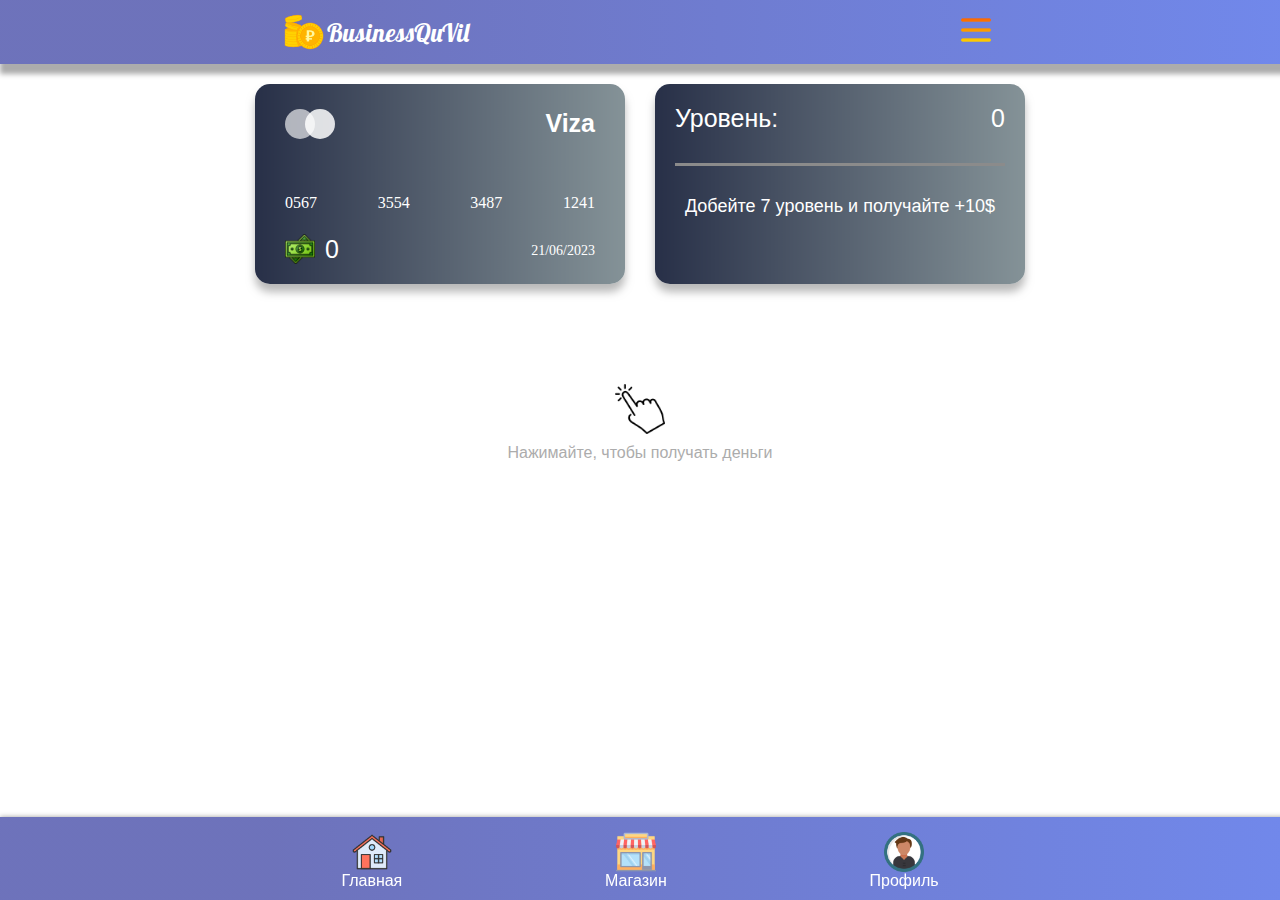
==== commit 08dbc1e9: "update 1.0" ====
--- a/index.html
+++ b/index.html
@@ -61,9 +61,11 @@
                     </div>
 
                     <div class="text noneText">Вы повысили уровень!</div>
+
+                    <button class="card_btn" id="#toplevel">Получить награду +100 <img src="img/dollar.png" alt=""></button>
                 </div>
             </div>
-            <button class="card_btn" id="#toplevel">Получить награду +100 <img src="img/dollar.png" alt=""></button>
+           
             <div class="promo__wrapper">
                 <img src="img/click.png" alt="click" class="promo__wrapper-img">
                 <div class="promo__wrapper-descr">Нажимайте, чтобы получать деньги</div>
--- a/css/style.min.css
+++ b/css/style.min.css
@@ -1 +1 @@
-.header{height:auto;padding:10px 0;background:linear-gradient(89.6deg, rgba(84, 90, 175, 0.85) 21.52%, rgba(88, 115, 231, 0.85) 100%);box-shadow:5px 5px 5px 5px #acacac}.header__wrapper{display:flex;justify-content:space-around;align-items:center}.header__input{width:500px}.header__input input{width:100%}.promo{height:90vh;position:relative}.promo__wrapper{width:100%;display:flex;justify-content:center;flex-direction:column;align-items:center;margin-top:100px}.promo__wrapper-img{width:50px}.promo__wrapper-descr{color:#acacac;margin-top:10px}.promo_wrapper{display:flex;justify-content:space-around;padding:0 200px}.promo_wrapper .level{z-index:2;width:330px;height:160px;padding:20px;background:url("../img/Titanium.jpg") center center/cover no-repeat;border-radius:15px;margin-top:20px;box-shadow:0 8px 8px rgba(128,128,128,.548)}.promo_wrapper .level progress{width:330px;height:3px;border-radius:10px;margin-top:20px;display:block;margin:0 auto;margin-top:30px}.promo_wrapper .level progress::-webkit-progress-value{background:linear-gradient(89.6deg, rgba(140, 142, 177, 0.85) 21.52%, rgba(255, 255, 255, 0.644) 100%)}.promo_wrapper .level progress::-webkit-progress-bar{background:#8b8b8b}.promo_wrapper .level__title{width:100%;display:flex;justify-content:space-between;color:#fff;font-size:25px}.promo_wrapper .level .level_farm{display:flex;justify-content:center;margin-top:30px}.promo_wrapper .level .level_farm span{font-size:18px;color:#fff}.promo_wrapper .level .text{font-size:18px;font-weight:700;text-align:center;margin-top:20px;color:#fff;transition:.6s all}.menu{position:fixed;left:-100%;top:0;width:300px;height:100vh;background:linear-gradient(89.6deg, rgb(84, 90, 175) 21.52%, rgb(88, 114, 231) 100%);transition:.3s all;z-index:10}.menu.active{left:0}.menu .close{width:20px;position:absolute;top:15px;right:15px;cursor:pointer}.menu .close img{width:100%}.menu__wrapper{display:flex;flex-direction:column;padding:90px 0;justify-content:center;align-items:center}.menu__wrapper-link{display:flex;align-items:center;margin-top:20px;width:300px;justify-content:center;color:#000}.menu__wrapper-link:hover{background-color:red;text-align:center}.menu__wrapper-link img{width:25px;margin-right:15px}.menu__overlay{position:fixed;top:0;left:0;width:100%;height:100%;background:#fff;visibility:hidden;opacity:.3}.menu__overlay.active{z-index:-5;visibility:visible}.catalog .tabcontainer .tabheader__items{display:flex;justify-content:space-around;flex-wrap:wrap;margin-top:50px}.catalog .tabcontainer .tabheader__item{width:150px;height:100px;background:url("../img/catalog/Reef.jpg") center center/cover no-repeat;border-radius:10px;display:flex;align-items:center;flex-direction:column;padding:10px}.catalog .tabcontainer .tabheader__item img{width:50px;margin-top:10px}.catalog .tabcontainer .tabheader__item .title{font-size:14px;color:#fff;font-weight:700;margin-top:5px;text-align:center}.settings{padding-top:50px;height:auto}.settings__title{font-size:25px;font-weight:700}.profile{padding-top:50px}.profile__title{font-size:25px;text-align:center;display:flex;flex-direction:column;align-items:center}.profile__title img{width:35px}.profile__claim{max-width:500px;display:block;margin:0 auto;padding:10px 10px;margin-top:30px;border-radius:5px;background:url("../img/profile_img/Predawn.jpg") center center/cover no-repeat;box-shadow:0 5px 5px #cacaca}.profile__claim li{display:flex;width:100%;justify-content:space-between;font-size:20px;margin-top:5px;color:#fff;font-weight:700}.footer{position:fixed;bottom:0;left:0;width:100%;background:linear-gradient(89.6deg, rgba(84, 90, 175, 0.85) 21.52%, rgba(88, 115, 231, 0.85) 100%);height:auto;box-shadow:5px 5px 5px 5px #9e9e9e;padding:10px 0px 10px 0px}.footer__wrapper{display:flex;justify-content:space-around;padding:0 200px}.footer__wrapper-item{cursor:pointer}.footer__wrapper-item:hover{transform:scale(110%);transition:.6s all}.footer__wrapper-item a{text-align:center;color:#fff;font-size:16px;margin-top:5px;display:flex;flex-direction:column;align-items:center}.footer__wrapper-item img{width:40px}.card_btn{width:350px;height:40px;border-radius:5px;display:flex;align-items:center;justify-content:center;background:linear-gradient(to right, #e6dada, #274046);border:none;color:#fff;font-size:18px;box-shadow:5px 5px 5px #cecece;margin-top:10px;position:absolute;top:150px;left:785px;z-index:1;transition:.6s all;cursor:pointer}.card_btn img{width:25px;margin-left:5px}.card_btn.active{top:230px}.noneText{opacity:0}.showText{opacity:1}.hide{display:none}.show{display:block}::-webkit-scrollbar{width:0}*{padding:0;margin:0;font-family:"Roboto",sans-serif}a{text-decoration:none}a:hover{text-decoration:underline}.logo{display:flex;align-items:center;width:185px;justify-content:space-between}.logo .logo__title{font-size:25px;color:#fff;font-family:"Lobster",cursive}.logo img{width:40px}.container{max-width:1200px;display:block;margin:0 auto}.hamburger{width:40px;cursor:pointer}.hamburger img{width:100%}.line{width:100%;height:10px;border-radius:10px;margin-top:30px;display:flex;justify-content:center;background:linear-gradient(to right, #36d1dc, #5b86e5)}.card{z-index:2;position:relative;margin-top:20px;display:flex;width:370px;height:200px;border-radius:15px;background:url("../img/Titanium.jpg") center center/cover no-repeat;justify-content:space-around;box-shadow:0 8px 8px rgba(128,128,128,.548)}.card .circle{width:30px;height:30px;border-radius:100%;background:rgba(255,255,255,.8431372549);position:absolute;top:25px;left:50px}.card .circle_blur{width:30px;height:30px;border-radius:100%;background:rgba(255,255,255,.631372549);position:absolute;top:25px;left:30px}.card .number{width:310px;display:flex;justify-content:space-between;position:absolute;top:110px}.card .number span{font-size:16px;font-family:"Credit Card";color:#fff}.card .money{position:absolute;bottom:20px;left:30px;color:#fff;font-size:25px;display:flex;align-items:center}.card .money span{margin-left:10px}.card .money img{width:30px}.card .date{color:#fff;font-size:14px;position:absolute;right:30px;bottom:25px;font-family:"Credit Card"}.card .title{font-size:25px;font-weight:700;position:absolute;right:30px;top:25px;color:#fff}/*# sourceMappingURL=style.min.css.map */+.header{height:auto;padding:10px 0;background:linear-gradient(89.6deg, rgba(84, 90, 175, 0.85) 21.52%, rgba(88, 115, 231, 0.85) 100%);box-shadow:5px 5px 5px 5px #acacac}.header__wrapper{display:flex;justify-content:space-around;align-items:center}.header__input{width:500px}.header__input input{width:100%}.promo{height:90vh;position:relative}.promo__wrapper{width:100%;display:flex;justify-content:center;flex-direction:column;align-items:center;margin-top:100px}.promo__wrapper-img{width:50px}.promo__wrapper-descr{color:#acacac;margin-top:10px}.promo_wrapper{display:flex;justify-content:space-around;padding:0 200px}.promo_wrapper .level{width:330px;height:160px;padding:20px;background:url("../img/Titanium.jpg") center center/cover no-repeat;border-radius:15px;margin-top:20px;box-shadow:0 8px 8px rgba(128,128,128,.548)}.promo_wrapper .level .card_btn{position:absolute;z-index:-10;width:335px;height:40px;border-radius:5px;display:flex;align-items:center;justify-content:center;background:linear-gradient(to right, #e6dada, #274046);border:none;color:#fff;font-size:18px;box-shadow:5px 5px 5px #cecece;margin-top:-40px;transition:.6s all;cursor:pointer}.promo_wrapper .level .card_btn img{width:25px;margin-left:5px}.promo_wrapper .level .card_btn.active{z-index:0;margin-top:40px}.promo_wrapper .level progress{width:330px;height:3px;border-radius:10px;margin-top:20px;display:block;margin:0 auto;margin-top:30px}.promo_wrapper .level progress::-webkit-progress-value{background:linear-gradient(89.6deg, rgba(140, 142, 177, 0.85) 21.52%, rgba(255, 255, 255, 0.644) 100%)}.promo_wrapper .level progress::-webkit-progress-bar{background:#8b8b8b}.promo_wrapper .level__title{width:100%;display:flex;justify-content:space-between;color:#fff;font-size:25px}.promo_wrapper .level .level_farm{display:flex;justify-content:center;margin-top:30px}.promo_wrapper .level .level_farm span{font-size:18px;color:#fff}.promo_wrapper .level .text{font-size:18px;font-weight:700;text-align:center;margin-top:20px;color:#fff;transition:.6s all}.menu{position:fixed;left:-100%;top:0;width:300px;height:100vh;background:linear-gradient(89.6deg, rgb(84, 90, 175) 21.52%, rgb(88, 114, 231) 100%);transition:.3s all;z-index:10}.menu.active{left:0}.menu .close{width:20px;position:absolute;top:15px;right:15px;cursor:pointer}.menu .close img{width:100%}.menu__wrapper{display:flex;flex-direction:column;padding:90px 0;justify-content:center;align-items:center}.menu__wrapper-link{display:flex;align-items:center;margin-top:20px;width:300px;justify-content:center;color:#000}.menu__wrapper-link:hover{background-color:red;text-align:center}.menu__wrapper-link img{width:25px;margin-right:15px}.menu__overlay{position:fixed;top:0;left:0;width:100%;height:100%;background:#fff;visibility:hidden;opacity:.3}.menu__overlay.active{z-index:-5;visibility:visible}.catalog .tabcontainer .tabheader__items{display:flex;justify-content:space-around;flex-wrap:wrap;margin-top:50px}.catalog .tabcontainer .tabheader__item{width:150px;height:100px;background:url("../img/catalog/Reef.jpg") center center/cover no-repeat;border-radius:10px;display:flex;align-items:center;flex-direction:column;padding:10px}.catalog .tabcontainer .tabheader__item img{width:50px;margin-top:10px}.catalog .tabcontainer .tabheader__item .title{font-size:14px;color:#fff;font-weight:700;margin-top:5px;text-align:center}.settings{padding-top:50px;height:auto}.settings__title{font-size:25px;font-weight:700}.profile{padding-top:50px}.profile__title{font-size:25px;text-align:center;display:flex;flex-direction:column;align-items:center}.profile__title img{width:35px}.profile__claim{max-width:500px;display:block;margin:0 auto;padding:10px 10px;margin-top:30px;border-radius:5px;background:url("../img/profile_img/Predawn.jpg") center center/cover no-repeat;box-shadow:0 5px 5px #cacaca}.profile__claim li{display:flex;width:100%;justify-content:space-between;font-size:20px;margin-top:5px;color:#fff;font-weight:700}.footer{position:fixed;bottom:0;left:0;width:100%;background:linear-gradient(89.6deg, rgba(84, 90, 175, 0.85) 21.52%, rgba(88, 115, 231, 0.85) 100%);height:auto;box-shadow:5px 5px 5px 5px #9e9e9e;padding:10px 0px 10px 0px}.footer__wrapper{display:flex;justify-content:space-around;padding:0 200px}.footer__wrapper-item{cursor:pointer}.footer__wrapper-item:hover{transform:scale(110%);transition:.6s all}.footer__wrapper-item a{text-align:center;color:#fff;font-size:16px;margin-top:5px;display:flex;flex-direction:column;align-items:center}.footer__wrapper-item img{width:40px}@media(max-width: 1200px){.promo_wrapper{flex-wrap:wrap}.promo_wrapper .level{height:115px}.promo_wrapper .level progress{margin-top:5px}.promo_wrapper .level .text{margin-top:10px}}@media(max-width: 768px){.promo_wrapper{flex-wrap:wrap;padding:0}.promo_wrapper .level{height:95px}.promo_wrapper .level progress{margin-top:5px}.promo_wrapper .level .text{margin-top:10px}.promo_wrapper .level .level_farm{margin-top:10px}.promo_wrapper .card{height:180px}.promo_wrapper .card .number{top:95px}.footer__wrapper{padding:0 100px}}@media(max-width: 567px){.promo_wrapper{flex-wrap:wrap;padding:0}.promo_wrapper .level{height:95px}.promo_wrapper .level progress{margin-top:5px}.promo_wrapper .level .text{margin-top:10px}.promo_wrapper .level .level_farm{margin-top:10px}.promo_wrapper .card{height:180px}.promo_wrapper .card .number{top:95px}.footer__wrapper{padding:0 50px}}@media(max-width: 480px){.header__wrapper{justify-content:space-between;padding:0 10px}.header__wrapper .logo{width:160px;justify-content:space-between}.header__wrapper .logo .logo__title{font-size:20px;color:#fff;font-family:"Lobster",cursive}.header__wrapper .logo img{width:40px}.header .hamburger img{width:30px}.promo_wrapper{flex-wrap:wrap;padding:0}.promo_wrapper .level{width:260px;height:70px}.promo_wrapper .level progress{margin-top:5px;width:260px}.promo_wrapper .level .text{margin-top:10px;font-size:14px}.promo_wrapper .level .level_farm{margin-top:10px}.promo_wrapper .level .level_farm span{font-size:14px}.promo_wrapper .level__title{font-size:18px}.promo_wrapper .level .card_btn{width:260px;font-size:14px;margin-top:-45px}.promo_wrapper .level .card_btn.active{margin-top:30px}.promo_wrapper .card{height:170px;width:300px}.promo_wrapper .card .number{top:95px;width:260px}.promo_wrapper .card .number span{font-size:14px}.promo_wrapper .card .money img{width:25px}.promo_wrapper .card .money span{font-size:16px}.promo_wrapper .card .money .date{font-size:12px}.promo__wrapper-descr{font-size:14px}.promo__wrapper-img{width:30px}.footer__wrapper{padding:0 10px}.footer__wrapper-item a{font-size:14px}.footer__wrapper-item img{width:30px}}.noneText{opacity:0}.showText{opacity:1}.hide{display:none}.show{display:block}::-webkit-scrollbar{width:0}*{padding:0;margin:0;font-family:"Roboto",sans-serif}a{text-decoration:none}a:hover{text-decoration:underline}.logo{display:flex;align-items:center;width:185px;justify-content:space-between}.logo .logo__title{font-size:25px;color:#fff;font-family:"Lobster",cursive}.logo img{width:40px}.container{max-width:1200px;display:block;margin:0 auto}.hamburger{width:40px;cursor:pointer}.hamburger img{width:100%}.line{width:100%;height:10px;border-radius:10px;margin-top:30px;display:flex;justify-content:center;background:linear-gradient(to right, #36d1dc, #5b86e5)}.card{z-index:2;position:relative;margin-top:20px;display:flex;width:370px;height:200px;border-radius:15px;background:url("../img/Titanium.jpg") center center/cover no-repeat;justify-content:space-around;box-shadow:0 8px 8px rgba(128,128,128,.548)}.card .circle{width:30px;height:30px;border-radius:100%;background:rgba(255,255,255,.8431372549);position:absolute;top:25px;left:50px}.card .circle_blur{width:30px;height:30px;border-radius:100%;background:rgba(255,255,255,.631372549);position:absolute;top:25px;left:30px}.card .number{width:310px;display:flex;justify-content:space-between;position:absolute;top:110px}.card .number span{font-size:16px;font-family:"Credit Card";color:#fff}.card .money{position:absolute;bottom:20px;left:30px;color:#fff;font-size:25px;display:flex;align-items:center}.card .money span{margin-left:10px}.card .money img{width:30px}.card .date{color:#fff;font-size:14px;position:absolute;right:30px;bottom:25px;font-family:"Credit Card"}.card .title{font-size:25px;font-weight:700;position:absolute;right:30px;top:25px;color:#fff}/*# sourceMappingURL=style.min.css.map */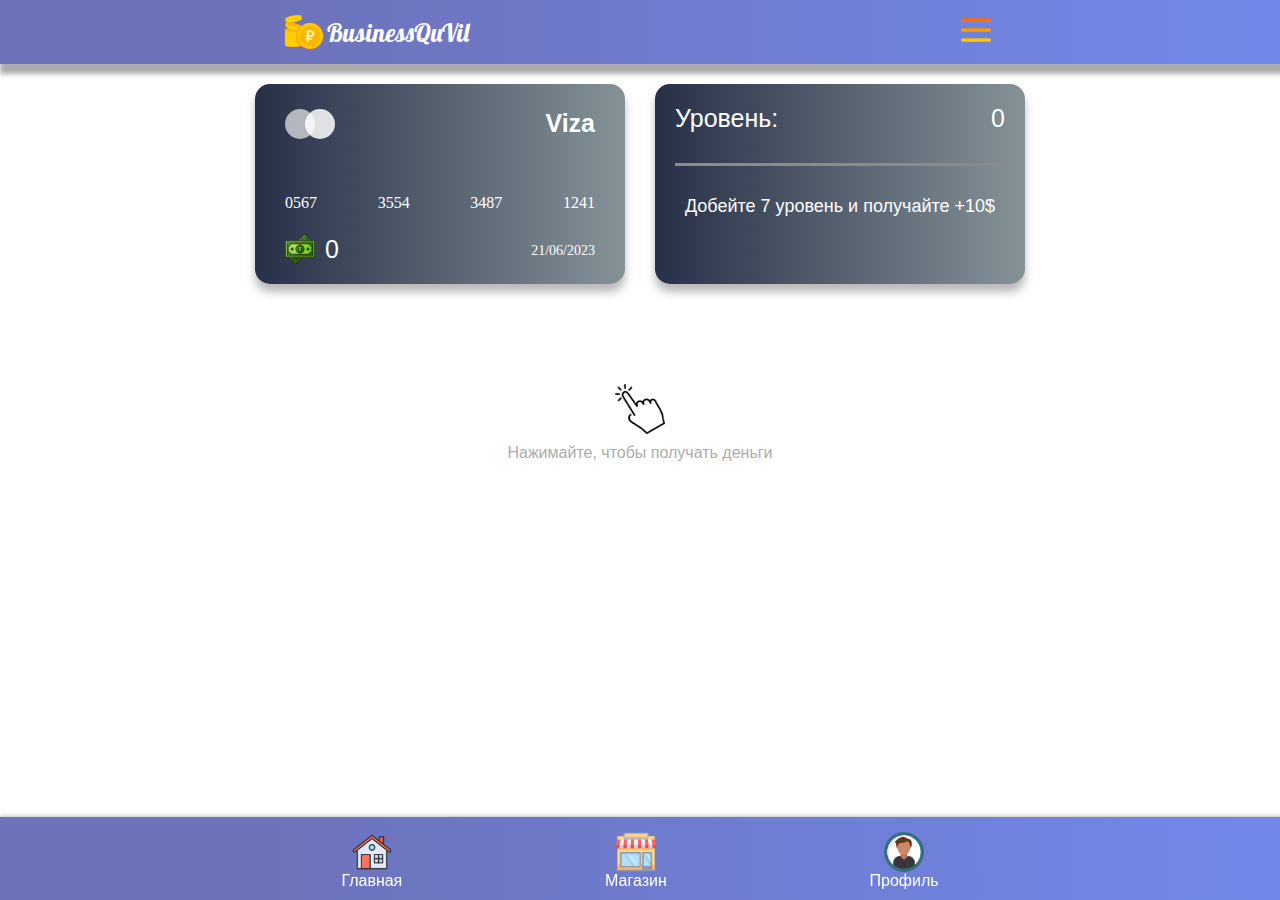
==== commit 6d4dcfab: "font" ====
--- a/index.html
+++ b/index.html
@@ -5,6 +5,7 @@
         <meta name="viewport" content="width=device-width, initial-scale=1.0">
         <title>Clicker</title>
         <link href="https://fonts.googleapis.com/css2?family=Lobster&display=swap" rel="stylesheet">
+        <link rel="stylesheet" href="https://fonts-online.ru/fonts/credit-card">
         <link rel="stylesheet" href="css/style.min.css">
     </head>
 <body>
